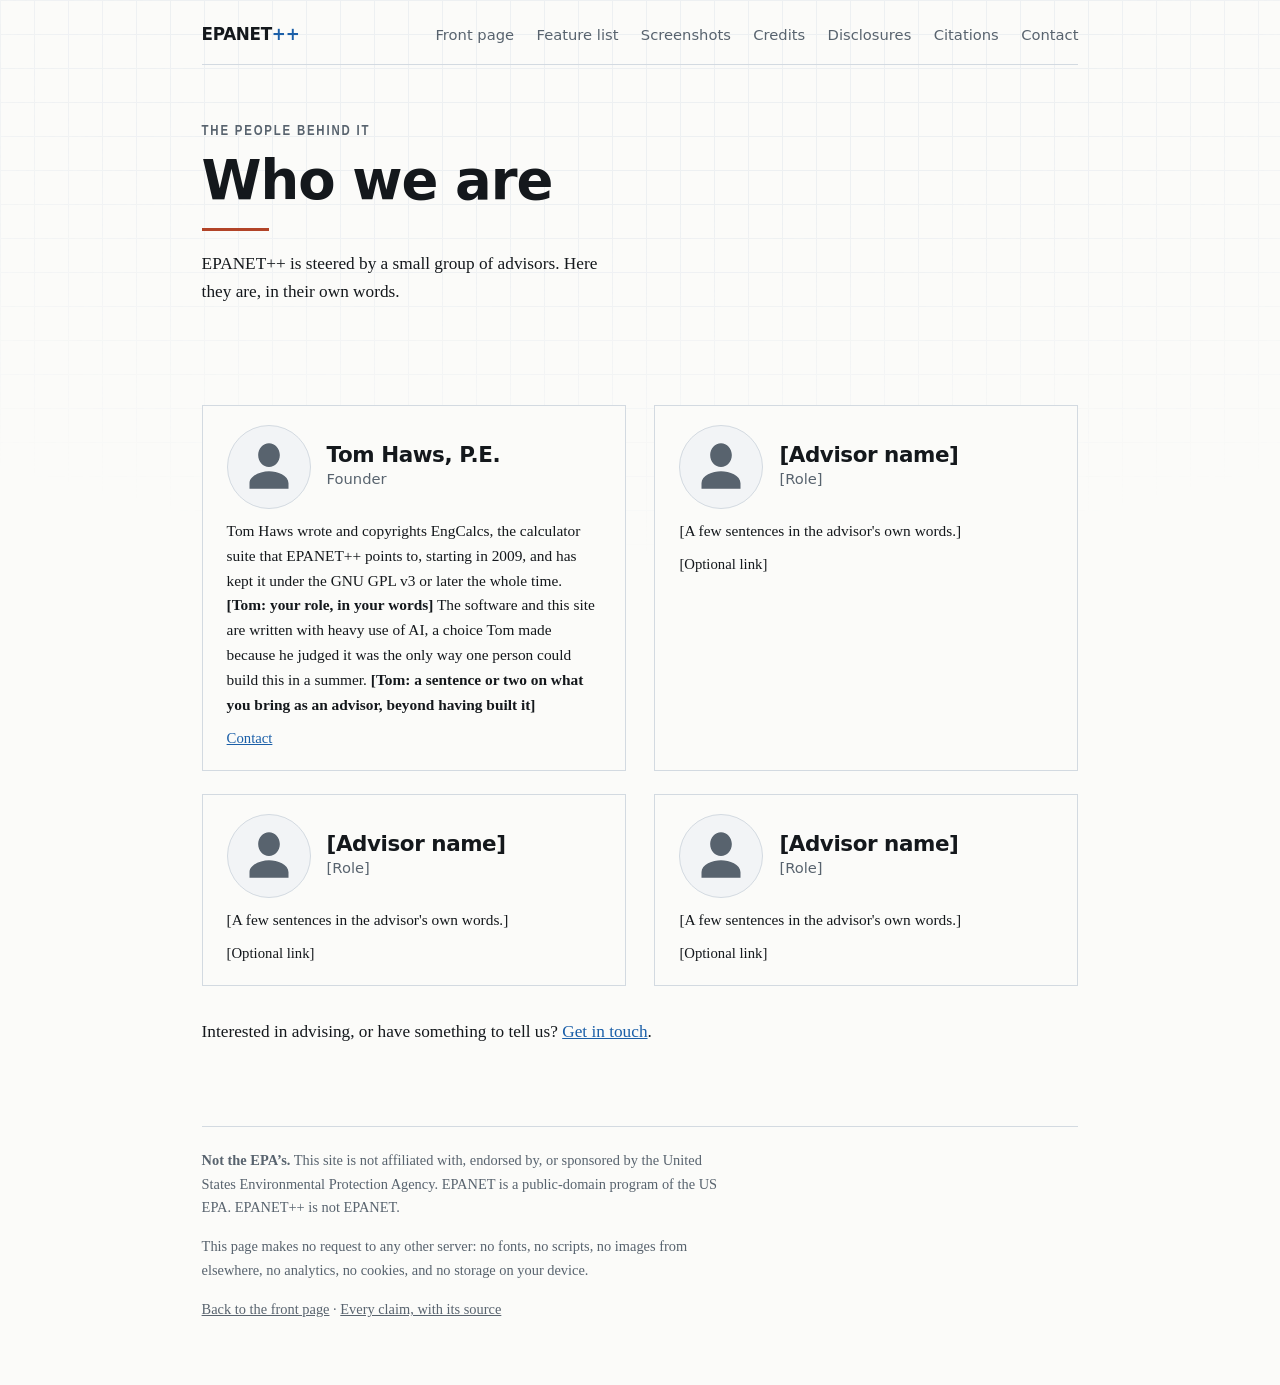
==== advisors.html @ e2bcfe35 "Add draft Who we are / advisors page, noindex until filled in Co-Authored-By: Claude Opus 5.5 (1M co" ====
<!doctype html>
<html lang="en">
<head>
<meta charset="utf-8">
<meta name="viewport" content="width=device-width, initial-scale=1">
<link rel="icon" href="favicon.svg" type="image/svg+xml">
<title>Who we are</title>
<meta name="description" content="The people advising EPANET++: who they are and what they bring.">
<!-- NOT PUBLISHED YET. This page carries three placeholder advisor cards (2-4) that Tom Haws asked
     for (verbatim: "Maybe I can get a gallery of advisors. I will work on that. Could you prepare
     a nice Who we are or Advisors page with space for about 4 advisors including me?"), 2026-09-28.
     Do not remove noindex, add to sitemap.xml, or add the nav link below until Tom has filled in
     the placeholder cards and the bracketed lines on his own card. -->
<meta name="robots" content="noindex">
<link rel="canonical" href="https://epanet-plus-plus.org/advisors.html">
<meta property="og:type" content="website">
<meta property="og:site_name" content="EPANET++">
<meta property="og:url" content="https://epanet-plus-plus.org/advisors.html">
<meta property="og:title" content="Who we are">
<meta property="og:description" content="The people advising EPANET++: who they are and what they bring.">
<meta property="og:image" content="https://epanet-plus-plus.org/img/0082.png">
<meta property="og:image:width" content="1921">
<meta property="og:image:height" content="920">
<link rel="stylesheet" href="style.css">
<style>
	/* Advisor gallery: one column on a phone, two on a wide screen, same door-card look as the
	   front page's two doors. A photo slot is a neutral silhouette, drawn inline so the page makes
	   no image request for a person who has not supplied a photo. */
	.advisors {
		display: grid; gap: 1.4rem 1.8rem; margin: 2.2rem 0 0;
		grid-template-columns: 1fr;
	}
	@media (min-width: 640px) { .advisors { grid-template-columns: 1fr 1fr; } }
	.advisor {
		border: 1px solid var(--rule);
		background: var(--paper);
		padding: 1.2rem clamp(1rem, 3vw, 1.5rem);
		display: flex; flex-direction: column; gap: .6rem;
	}
	.advisor .photo {
		width: 84px; height: 84px;
		border-radius: 50%;
		background: var(--paper-2);
		border: 1px solid var(--rule);
		display: flex; align-items: center; justify-content: center;
		flex: none;
	}
	.advisor .photo svg { width: 52px; height: 52px; fill: var(--ink-2); }
	.advisor .who { display: flex; align-items: center; gap: 1rem; }
	.advisor h3 { margin: 0; }
	.advisor .role { font-family: var(--sans); font-size: .92rem; color: var(--ink-2); margin: 0; }
	.advisor p.bio { font-size: .96rem; margin: 0; }
	.advisor .more { font-size: .92rem; margin: 0; }
</style>
</head>
<body>
<div class="sheet-bg" aria-hidden="true"></div>

<div class="sheet">

<header class="topbar">
	<!-- BEGIN GENERATED CHROME -->
	<div class="marks">
		<a class="wordmark" href="index.html">EPANET<span class="pp">++</span></a>
	</div>
	<nav>
		<a href="index.html">Front page</a>
		<a href="features.html">Feature list</a>
		<a href="screenshots.html">Screenshots</a>
		<a href="credits.html">Credits</a>
		<a href="disclosures.html">Disclosures</a>
		<a href="citations.html">Citations</a>
		<a href="https://hawsedc.com/engcalcs/contact.php">Contact</a>
	</nav>
	<!-- END GENERATED CHROME -->
</header>
<!-- To put this page on the nav once it is ready to publish, add this line to NAV in
     tools/build.py (in order, wherever it should sit) and run python3 tools/build.py:
     ("advisors.html", "Advisors"),
     The nav label chosen is "Advisors": every other entry (Credits, Disclosures, Citations) is
     one word naming what the page holds, unlike the page's own title "Who we are". -->

<main>

<div class="hero">
	<span class="label">The people behind it</span>
	<h1>Who we are<span class="rule-under"></span></h1>
	<p class="lede">EPANET++ is steered by a small group of advisors. Here they are, in their own words.</p>
</div>

<section>

	<div class="advisors">

		<article class="advisor">
			<div class="who">
				<div class="photo" aria-hidden="true">
					<svg viewBox="0 0 24 24"><path d="M12 12c2.76 0 5-2.46 5-5.5S14.76 1 12 1 7 3.46 7 6.5 9.24 12 12 12zm0 2c-3.87 0-9 2.01-9 5.5V22h18v-2.5c0-3.49-5.13-5.5-9-5.5z"/></svg>
				</div>
				<div>
					<h3>Tom Haws, P.E.</h3>
					<p class="role">Founder</p>
				</div>
			</div>
			<p class="bio">Tom Haws wrote and copyrights EngCalcs, the calculator suite that
			EPANET++ points to, starting in 2009, and has kept it under the GNU GPL v3 or later
			the whole time. <!-- Tom: your role, in your words --><b>[Tom: your role, in your
			words]</b> The software and this site are written with heavy use of AI, a choice Tom
			made because he judged it was the only way one person could build this in a
			summer. <!-- Tom: a sentence or two on what you bring as an advisor, beyond building it
			--><b>[Tom: a sentence or two on what you bring as an advisor, beyond having built
			it]</b></p>
			<p class="more"><a href="https://hawsedc.com/engcalcs/contact.php">Contact</a></p>
		</article>

		<article class="advisor">
			<div class="who">
				<div class="photo" aria-hidden="true">
					<svg viewBox="0 0 24 24"><path d="M12 12c2.76 0 5-2.46 5-5.5S14.76 1 12 1 7 3.46 7 6.5 9.24 12 12 12zm0 2c-3.87 0-9 2.01-9 5.5V22h18v-2.5c0-3.49-5.13-5.5-9-5.5z"/></svg>
				</div>
				<div>
					<h3>[Advisor name]</h3>
					<p class="role">[Role]</p>
				</div>
			</div>
			<p class="bio">[A few sentences in the advisor's own words.]</p>
			<p class="more">[Optional link]</p>
		</article>

		<article class="advisor">
			<div class="who">
				<div class="photo" aria-hidden="true">
					<svg viewBox="0 0 24 24"><path d="M12 12c2.76 0 5-2.46 5-5.5S14.76 1 12 1 7 3.46 7 6.5 9.24 12 12 12zm0 2c-3.87 0-9 2.01-9 5.5V22h18v-2.5c0-3.49-5.13-5.5-9-5.5z"/></svg>
				</div>
				<div>
					<h3>[Advisor name]</h3>
					<p class="role">[Role]</p>
				</div>
			</div>
			<p class="bio">[A few sentences in the advisor's own words.]</p>
			<p class="more">[Optional link]</p>
		</article>

		<article class="advisor">
			<div class="who">
				<div class="photo" aria-hidden="true">
					<svg viewBox="0 0 24 24"><path d="M12 12c2.76 0 5-2.46 5-5.5S14.76 1 12 1 7 3.46 7 6.5 9.24 12 12 12zm0 2c-3.87 0-9 2.01-9 5.5V22h18v-2.5c0-3.49-5.13-5.5-9-5.5z"/></svg>
				</div>
				<div>
					<h3>[Advisor name]</h3>
					<p class="role">[Role]</p>
				</div>
			</div>
			<p class="bio">[A few sentences in the advisor's own words.]</p>
			<p class="more">[Optional link]</p>
		</article>

	</div>

	<p style="margin-top: 2rem;">Interested in advising, or have something to tell us? <a href="https://hawsedc.com/engcalcs/contact.php">Get in touch</a>.</p>

</section>

</main>

<footer>
	<p><b>Not the EPA&rsquo;s.</b> This site is not affiliated with, endorsed by, or sponsored by the
	United States Environmental Protection Agency. EPANET is a public-domain program of the US EPA.
	EPANET++ is not EPANET.</p>
	<p>This page makes no request to any other server: no fonts, no scripts, no images from
	elsewhere, no analytics, no cookies, and no storage on your device.</p>
	<p><a href="index.html">Back to the front page</a> &middot;
	<a href="citations.html">Every claim, with its source</a></p>
</footer>

</div>
</body>
</html>
---- style.css ----
/* ============================================================================
   Not EPANET -- gateway site.

   A SIBLING of librewaternet.org, not a departure: the same drawing-sheet
   material (hairline frame, faint grid, condensed drafting labels, black ink
   and water blue, one red pencil accent). Two deliberate differences:

     1. NO WEB FONTS. That site links Google Fonts; this one may make no
        external request of any kind, because the first thing a reader of a
        page about honesty checks is the network tab. System stacks only.
     2. The page is quieter. This is a doorway, not a shop window, so the
        type scale tops out well below the sibling's hero.
   ========================================================================= */

:root {
	--paper:      #FBFBF9;
	--paper-2:    #F2F4F6;
	--ink:        #14181C;
	--ink-2:      #58636E;
	--rule:       #D3DAE1;
	--rule-soft:  #E7EBEF;
	--water:      #1B5FA8;
	/* The link's HOVER, and its job is to step AWAY from the page: darker than --water on paper,
	   lighter than it on a dark ground, so it is redefined per theme below. It used to be #4E8BC9
	   and consumed by nothing -- lighter than --water, which on near-white paper measures 3.46:1
	   and fails AA for text, so it could not have taken this job as it stood (2026-09-12). */
	--water-2:    #14477E;
	--water-soft: #E6EFF8;
	/* A SOLID BUTTON IS THE SAME COLOUR IN BOTH THEMES, deliberately, and that is why these three
	   are NOT in the theme blocks below. --water has two jobs -- text on a dark ground, and a large
	   fill -- and one token cannot do both: inverted to a light tint for text, it turns every
	   filled button into a bright plate glowing on a near-black page. Tom, 2026-09-12: *"These
	   colors are painful to my eyes."* So the fill holds the light-mode blue always, and carries
	   its own near-white ink rather than --paper, which flips to near-black in dark mode and would
	   put 1.5:1 text on it. Measured: ink on fill 6.32:1, ink on the hover fill 9.19:1. */
	--water-fill:       #1B5FA8;
	--water-fill-ink:   #FBFBF9;
	--water-fill-hover: #14477E;
	/* Red pencil. An engineer marks up a drawing in red, and it is NOT an interactive colour:
	   the disclaimer rule, the drafting ticks, and the invitation box with its own two asks. Plain
	   navigation is water. It had spread to every link's hover state, .count and .level, at which
	   point it was the page's second link colour rather than an accent (2026-09-12). */
	--pencil:     #B24428;

	--sheet-max: 960px;
	--step--1: clamp(.79rem, .75rem + .16vw, .87rem);
	--step-0:  clamp(1rem, .96rem + .2vw, 1.08rem);
	--step-1:  clamp(1.14rem, 1.06rem + .38vw, 1.34rem);
	--step-2:  clamp(1.5rem, 1.3rem + .9vw, 2rem);
	--step-3:  clamp(2rem, 1.5rem + 2.4vw, 3.4rem);

	--serif: Georgia, "Iowan Old Style", "Times New Roman", Times, serif;
	--sans: system-ui, -apple-system, "Segoe UI", Roboto, Helvetica, Arial, sans-serif;
	/* The sibling site loads Barlow Condensed from Google Fonts; this one may make no
	   external request, so the name is kept only for a reader who already has it and the
	   stack is expected to fall through. Where it falls all the way to --sans the eyebrows
	   and buttons render wider than drawn. That is accepted; a request is not. */
	--cond: "Barlow Condensed", "Archivo Narrow", "Arial Narrow", "Liberation Sans Narrow", var(--sans);
	--mono: ui-monospace, SFMono-Regular, Menlo, Consolas, "Liberation Mono", monospace;

	color-scheme: light;
}
@media (prefers-color-scheme: dark) {
	:root:not([data-theme="light"]) {
		--paper:      #10151A;
		--paper-2:    #171E25;
		--ink:        #E8EDF2;
		--ink-2:      #97A4B1;
		--rule:       #2C3841;
		--rule-soft:  #1E262E;
		--water:      #6FA8DC;
		--water-2:    #9CC6EA;
		--water-soft: #17242F;
		--pencil:     #E0745A;
		color-scheme: dark;
	}
}
:root[data-theme="dark"] {
	--paper:      #10151A;
	--paper-2:    #171E25;
	--ink:        #E8EDF2;
	--ink-2:      #97A4B1;
	--rule:       #2C3841;
	--rule-soft:  #1E262E;
	--water:      #6FA8DC;
	--water-2:    #9CC6EA;
	--water-soft: #17242F;
	--pencil:     #E0745A;
	color-scheme: dark;
}

* { box-sizing: border-box; }

/* A bare URL in running text is longer than a narrow phone is wide, and the page must never
   scroll sideways. Applied at the root rather than to .mono alone, because the same hazard
   appears wherever a domain or a file name is quoted. */
body { overflow-wrap: anywhere; }

body {
	margin: 0;
	background: var(--paper);
	color: var(--ink);
	font-family: var(--serif);
	font-size: var(--step-0);
	line-height: 1.62;
	-webkit-text-size-adjust: 100%;
}

/* The faint drafting grid, as on the sibling site. */
.sheet-bg {
	position: fixed; inset: 0; z-index: -1; pointer-events: none;
	background-image:
		linear-gradient(to right, var(--rule-soft) 1px, transparent 1px),
		linear-gradient(to bottom, var(--rule-soft) 1px, transparent 1px);
	background-size: 34px 34px;
	opacity: .7;
	-webkit-mask-image: radial-gradient(ellipse 120% 80% at 50% 0%, #000 30%, transparent 78%);
	mask-image: radial-gradient(ellipse 120% 80% at 50% 0%, #000 30%, transparent 78%);
}

.sheet {
	max-width: var(--sheet-max);
	margin: 0 auto;
	padding: 0 clamp(1rem, 4vw, 2.6rem);
}

h1, h2, h3 {
	font-family: var(--sans);
	margin: 0;
	line-height: 1.12;
	letter-spacing: -.02em;
	text-wrap: balance;
}
h1 { font-size: var(--step-3); font-weight: 800; }
h2 { font-size: var(--step-2); font-weight: 700; }
h3 { font-size: var(--step-1); font-weight: 650; }

p { margin: 0 0 1rem; max-width: 68ch; }
a { color: var(--water); }
a:hover, a:focus-visible { color: var(--water-2); }

.label {
	font-family: var(--cond);
	font-weight: 600;
	text-transform: uppercase;
	letter-spacing: .13em;
	font-size: var(--step--1);
	color: var(--ink-2);
	margin: 0 0 .55rem;
	display: block;
}

/* --- header ------------------------------------------------------------- */
.topbar {
	display: flex; align-items: baseline; justify-content: space-between;
	gap: 1rem; flex-wrap: wrap;
	padding: 1.3rem 0 1rem;
	border-bottom: 1px solid var(--rule);
}
.wordmark {
	font-family: var(--sans);
	font-weight: 800; font-size: 1.05rem;
	letter-spacing: -.02em;
	color: var(--ink); text-decoration: none;
}

/* **TWO WORDMARKS, ONE UPPER-LEFT.** The sister site's name sits beside our own, quieter
   than it but built from the same parts, so the pair reads as two doors rather than as a
   brand and an advertisement. It wraps before the nav does, because on a narrow screen the
   thing a reader needs first is still "where am I". */
.marks { display: flex; align-items: baseline; gap: 1rem; flex-wrap: wrap; }
.marks .sister { font-weight: 700; color: var(--ink-2); }
.marks .sister .libre { color: var(--water); }
.marks .sister:hover, .marks .sister:focus-visible { color: var(--ink); }
.topbar nav { display: flex; gap: 1.4rem; flex-wrap: wrap; }
.topbar nav a { color: var(--ink-2); text-decoration: none; font-family: var(--sans); font-size: .92rem; }
.topbar nav a:hover, .topbar nav a:focus-visible { color: var(--water); }

/* --- the disclaimer, which is the whole point of the site ---------------- */
.hero { padding: clamp(2rem, 5vw, 3.4rem) 0 0; }
.hero h1 .rule-under {
	display: block; width: 4.2rem; height: 3px;
	background: var(--pencil); margin: 1rem 0 0;
}
.lede { font-size: var(--step-1); max-width: 46ch; margin: 1.2rem 0 0; }

.disclaimer {
	margin: 2rem 0 0;
	border: 1px solid var(--pencil);
	border-left-width: 4px;
	background: var(--paper);
	padding: 1.1rem clamp(1rem, 3vw, 1.6rem);
}
.disclaimer p:last-child { margin-bottom: 0; }
.disclaimer .label { color: var(--pencil); }

/* --- the two doors ------------------------------------------------------ */
.doors {
	display: grid; gap: 1rem; margin: 2.2rem 0 0;
	grid-template-columns: 1fr;
}
@media (min-width: 720px) { .doors { grid-template-columns: 1fr 1fr; } }
.door {
	border: 1px solid var(--rule);
	background: var(--paper);
	padding: 1.2rem clamp(1rem, 3vw, 1.5rem);
	display: flex; flex-direction: column;
}
.door h3 { margin-bottom: .5rem; }
.door p { font-size: .96rem; flex: 1; }
.btn {
	align-self: flex-start;
	font-family: var(--cond);
	font-weight: 600; text-transform: uppercase; letter-spacing: .1em;
	font-size: 1rem;
	padding: .62rem 1.3rem;
	border: 1px solid var(--water-fill);
	background: var(--water-fill); color: var(--water-fill-ink);
	text-decoration: none;
}
/* Darkens rather than flipping to --ink, which in dark mode is near-WHITE: a hover that turns the
   button into a white plate is the glare these tokens exist to remove, at its worst. */
.btn:hover, .btn:focus-visible {
	background: var(--water-fill-hover); border-color: var(--water-fill-hover);
	color: var(--water-fill-ink);
}

/* --- sections ----------------------------------------------------------- */
section { padding: clamp(2.4rem, 6vw, 4rem) 0 0; }
.sec-head { border-top: 1px solid var(--rule); padding-top: 1.2rem; margin-bottom: 1.4rem; }
.sec-head h2 { max-width: 24ch; }
.sec-head .sub { color: var(--ink-2); margin: .6rem 0 0; }

.item { margin: 0 0 2rem; }
.item h3 { margin-bottom: .5rem; }
/* What a section's rows are holding up, and where to go and read it. A citation number is only
   worth having if the page it supports can be reached from it (Tom, 2026-09-12). */
.seclead { margin: -.2rem 0 .9rem; max-width: 70ch; color: var(--ink-2); font-size: var(--step--1, .94em); }
.seclead a { color: var(--water); }
.item:last-child { margin-bottom: 0; }

blockquote {
	margin: 0 0 1rem;
	padding: 0 0 0 1.1rem;
	border-left: 3px solid var(--water);
	color: var(--ink);
	font-style: italic;
}
blockquote p:last-child { margin-bottom: 0; }
blockquote .attrib { font-style: normal; font-family: var(--sans); font-size: .88rem; color: var(--ink-2); display: block; margin-top: .5rem; }

/* A measured fact, set apart so it can be checked one at a time. */
.facts { list-style: none; margin: 0 0 1rem; padding: 0; max-width: 68ch; }
.facts li {
	border-top: 1px solid var(--rule-soft);
	padding: .7rem 0;
}
.facts li:last-child { border-bottom: 1px solid var(--rule-soft); }
.facts b { font-family: var(--sans); font-weight: 650; }
code, .mono { font-family: var(--mono); font-size: .9em; }

/* The licence-required acknowledgement and other fine print. */
.finewords {
	font-size: .9rem; color: var(--ink-2);
	background: var(--paper-2);
	border: 1px solid var(--rule-soft);
	padding: .8rem 1rem;
	max-width: 68ch;
}
.finewords p { margin: 0; max-width: none; }

/* ---------------------------------------------------------------------------
   The claims ledger (claims.html). A table is the right shape here and not a
   decorative one: the page's whole argument is that each assertion stands on
   its own line and can be checked without reading the ones around it.

   The source column carries long citations and bare file paths, so the table
   gets its own horizontal scroll rather than letting the sheet scroll sideways.
   -------------------------------------------------------------------------- */
.table-scroll {
	overflow-x: auto;
	margin: 0 0 1.4rem;
	border: 1px solid var(--rule-soft);
}
.table-scroll table {
	border-collapse: collapse;
	width: 100%;
	min-width: 34rem;
	font-size: var(--step--1);
	background: var(--paper);
}
.table-scroll th {
	font-family: var(--cond);
	text-transform: uppercase;
	letter-spacing: .08em;
	font-size: .78rem;
	font-weight: 600;
	color: var(--ink-2);
	text-align: left;
	padding: .5rem .7rem;
	border-bottom: 1px solid var(--rule);
	background: var(--paper-2);
	white-space: nowrap;
}
.table-scroll td {
	padding: .55rem .7rem;
	border-bottom: 1px solid var(--rule-soft);
	vertical-align: top;
}
.table-scroll tr:last-child td { border-bottom: 0; }
/* The claim number is the row's name; keep the digits aligned and unwrapped. */
.table-scroll td:first-child {
	font-family: var(--mono);
	font-variant-numeric: tabular-nums;
	white-space: nowrap;
	color: var(--ink-2);
}
/* The number is a link to its own row, so a claim can be cited from anywhere and followed back
   (Tom, 2026-09-12: *"potentially very embarrassing if its citation numbering doesn't call back
   to anything"*). Underlined only on hover: 62 permanently underlined numbers down the left of a
   long table would read as a column of broken text. */
.table-scroll td:first-child a.rownum { color: inherit; text-decoration: none; }
.table-scroll td:first-child a.rownum:hover,
.table-scroll td:first-child a.rownum:focus-visible { color: var(--water); text-decoration: underline; }
.table-scroll tr:target td { background: var(--water-soft, #eef5fb); }
.table-scroll td:nth-child(2) { min-width: 16rem; }
.table-scroll td:last-child { color: var(--ink-2); }
.table-scroll code { font-size: .92em; }

footer {
	margin-top: clamp(3rem, 8vw, 5rem);
	border-top: 1px solid var(--rule);
	padding: 1.4rem 0 3rem;
	font-size: .9rem;
	color: var(--ink-2);
}
footer p { max-width: 72ch; }

/* The three reasons for using EPANET's name, in the disclaimer box (2026-09-06). Numbered because
   the reader is being told there are exactly three and that none is being held back; a bulleted
   list would let the third one look like an afterthought instead of an equal. */
.reasons {
	margin: 0.6rem 0;
	padding-inline-start: 1.4rem;
}
.reasons li {
	margin-bottom: 0.45rem;
}

/* A qualification attached to a claim: the part that stops the claim being too flattering. Set
   slightly quieter than the claim but NOT hidden and NOT collapsible, because on this page in
   particular the qualification is the point. */
.qualify {
	display: block;
	margin-top: 0.4rem;
	opacity: 0.88;
}


/* ============================================================================
   ONE STYLESHEET FOR THE WHOLE SITE (Tom, 2026-09-12: *"The styling on LWN
   index.html doesn't match its other pages, and this is embarrassing. Make
   everything match using a single css file. For what it's worth, I like the
   style at Credits etc better than what's at index.html."*)

   Four pages linked this file and three carried a <style> block of their own:
   index 12.7 KB, features 8 KB, screenshots 6 KB. They were never a different
   DESIGN -- every colour token was already identical, to the hex -- but they
   were a different VOCABULARY and a different scale, so the same page
   furniture had two names and the type grew a step when you clicked through.

   WHAT THE MERGE DECIDED, and it went the way Tom said:
     * The tokens above are the Credits ones. That means a 960px sheet where
       the front page had 1160, and the smaller type scale. It is the look he
       chose between the two.
     * --font-ui / --font-cond / --font-serif were the same three faces this
       file calls --sans / --cond / --serif. One spelling now: this file's.
     * `header.tb`, `.tb-meta` and `footer.tb2` are GONE rather than moved.
       They were a second chrome doing the first chrome's job, and the whole
       complaint was that the chrome does not match. All seven pages use
       .topbar and the plain footer.

   Everything below is page furniture that genuinely belongs to one page, kept
   in its own section so it is obvious what may be deleted with a page.
   ========================================================================= */

/* ---- THE FRONT PAGE ------------------------------------------------------
   The hero grid, the plate and its strip, the title block, the legend, the
   language chips, the invite and the roles. Nothing here is used elsewhere. */

.hero-grid {
	display: grid; gap: clamp(1.6rem, 4vw, 3.2rem);
	grid-template-columns: 1fr;
	align-items: end;
}
@media (min-width: 900px) {
	.hero-grid { grid-template-columns: minmax(0, 27rem) minmax(0, 1fr); }
}
h1 .rule-under {
	display: block; width: 4.2rem; height: 3px;
	background: var(--water); margin: 1.1rem 0 0;
}
.lede em { font-style: italic; color: var(--water); }
.actions { display: flex; flex-wrap: wrap; gap: .8rem; margin-top: 1.9rem; }
/* The one button the page is FOR. Bigger than its neighbours on purpose -- a reader
   who wants the software and not the invitation should find it without reading.
   SIZE ONLY: it used to restate .btn's three colour declarations and its own hover, which is three
   more places to forget when the palette moves -- and .btn-primary, deleted with them, was
   byte-identical to plain .btn (2026-09-12). */
.btn-go {
	font-size: 1.22rem;
	padding: .95rem 2.1rem;
}
.actions-note {
	font-family: var(--cond);
	text-transform: uppercase; letter-spacing: .09em;
	/* --ink-2, not --ink-soft: the latter is defined in neither theme, and an undefined custom
	   property on an INHERITED property falls back to the inherited value rather than erroring --
	   so this read full-strength --ink and silently ignored the muting its own name promises.
	   Found 2026-09-12; --ink-2 is the secondary tone every other muted line on the site uses. */
	font-size: .82rem; color: var(--ink-2);
	margin-top: .8rem;
}
.actions-note a { color: inherit; }
/* --- the map ------------------------------------------------------------ */
.plate {
	border: 1px solid var(--rule);
	background: var(--paper);
	padding: .55rem;
}
/* The figure is a SLOT, and the inline SVG in it is a PLACEHOLDER for a real
   screenshot, animated GIF or video of the app. Any of those drops straight in
   here -- same element position, same box -- so replacing the drawing is not a
   layout change. Requirements for the replacement asset: dev/positioning.md §9. */
/* THREE SCREENS, ONE PLATE: the hero at full width and two supporting frames under it.
   Two columns on anything but a narrow phone, where they stack rather than shrink to
   illegibility -- a screenshot at a third of a phone's width says nothing. */
/* Three since 2026-09-12, when the crowded frame took the lead slot and pushed 0028 down here.
   `auto-fit` rather than a typed count, so the next one that arrives does not need a rule. */
.plate-strip {
	display: grid;
	grid-template-columns: repeat(auto-fit, minmax(140px, 1fr));
	gap: .55rem;
	margin-top: .55rem;
}
.plate-strip > img { display: block; width: 100%; height: auto; }
@media (max-width: 560px) { .plate-strip { grid-template-columns: 1fr; } }
.plate-cap {
	font-family: var(--cond);
	font-size: .82rem;
	letter-spacing: .04em;
	color: var(--ink-2);
	padding: .5rem .15rem .1rem;
	line-height: 1.5;
}
.plate > svg,
.plate > img,
.plate > video {
	display: block;
	width: 100%;
	height: auto;
	aspect-ratio: 760 / 430;
	object-fit: cover;
	background: var(--paper-2);
}
/* Title block, bottom-right of a real sheet. */
.titleblock {
	display: grid;
	grid-template-columns: repeat(4, minmax(0, 1fr));
	border-top: 1px solid var(--rule);
	margin-top: .55rem;
}
.titleblock div { padding: .5rem .7rem; border-left: 1px solid var(--rule-soft); }
.titleblock div:first-child { border-left: 0; }
.titleblock dt {
	font-family: var(--cond);
	text-transform: uppercase; letter-spacing: .12em;
	font-size: .68rem; color: var(--ink-2); margin: 0;
}
.titleblock dd {
	margin: .15rem 0 0;
	font-family: var(--sans);
	font-weight: 600; font-size: .9rem;
	font-variant-numeric: tabular-nums;
}
.sec-head .label { white-space: nowrap; }
/* The legend — a map has one, so the feature list is one. */
.legend { display: grid; gap: 2.2rem; grid-template-columns: 1fr; }
@media (min-width: 760px) { .legend { grid-template-columns: repeat(3, 1fr); } }
.legend article { display: flex; flex-direction: column; gap: .55rem; }
.legend h3 { font-size: var(--step-1); font-weight: 600; }
.legend p { margin: 0; color: var(--ink-2); }
.swatch { width: 100%; height: 46px; border: 1px solid var(--rule); }
/* Languages — the real list, in their own scripts. */
.langs {
	display: flex; flex-wrap: wrap; gap: .34rem .9rem;
	font-size: 1.02rem; line-height: 2.05;
	max-width: 62ch;
}
.langs span { color: var(--ink-2); }
.langs span.core { color: var(--ink); }
.two-col { display: grid; gap: 2.4rem; grid-template-columns: 1fr; }
@media (min-width: 820px) { .two-col { grid-template-columns: 1fr 1fr; } }
.two-col p { max-width: 60ch; }
.two-col p:first-of-type { margin-top: 0; }
code {
	font-family: ui-monospace, "SF Mono", Menlo, Consolas, monospace;
	font-size: .88em;
	background: var(--paper-2);
	padding: .1em .35em;
}
.note {
	border-left: 2px solid var(--rule);
	padding-left: 1.1rem;
	color: var(--ink-2);
	font-size: var(--step--1);
	max-width: 58ch;
}
/* --- the invitation ----------------------------------------------------- */
.invite {
	border: 1px solid var(--pencil);
	padding: clamp(1.8rem, 5vw, 3.2rem);
	margin-top: clamp(3rem, 8vw, 5.6rem);
	display: grid; gap: 1.4rem;
}
.invite h2 { font-size: var(--step-2); font-weight: 600; }
.invite .label { color: var(--pencil); }
.invite p { margin: 0; max-width: 56ch; }
/* The invitation's two asks are GHOSTS, and the bespoke override they used to have was a bug.
   It set a pencil border and pencil TEXT and never cleared .btn's `background: var(--water)`, so
   pencil sat on a water plate at a measured 1.22:1 -- which is what Tom saw and called painful
   (2026-09-12). Its own hover rule gave the intent away: a transparent resting state.
   Reusing .btn-ghost rather than re-clearing the background by hand, so there is one outline
   button on this page and this rule only says which colour it wears here. Write-to-us and
   open-an-issue are a matched, equal-weight pair, and the page's real primary calls ("Start a
   model now", "Open the app") should not have to compete with them.
   Pencil on paper measures 5.88:1 at rest and 5.96:1 on hover -- both clear AA. */
.invite .btn-ghost { color: var(--pencil); border-color: var(--pencil); }
.invite .btn-ghost:hover, .invite .btn-ghost:focus-visible {
	background: var(--pencil); color: var(--paper); border-color: var(--pencil);
}
/* The four kinds of person, inside the invitation box. Two up, because the
   ask is the page's subject and each one needs a sentence, not a caption. */
.roles { display: grid; gap: 1.7rem 2.2rem; grid-template-columns: 1fr; }
@media (min-width: 700px) { .roles { grid-template-columns: 1fr 1fr; } }
.roles h3 { font-size: var(--step-1); font-weight: 600; margin-bottom: .45rem; }
.roles p { margin: 0; color: var(--ink-2); }
/* The second hero paragraph — the ask itself, under the tagline. */
.lede-2 { max-width: 42ch; margin: 1.1rem 0 0; color: var(--ink-2); }
.lede-2 strong { color: var(--pencil); }
footer a { color: var(--ink-2); }
footer a:hover { color: var(--water); }
/* Water moves. One motion idea, and it is the subject. */
@media (prefers-reduced-motion: no-preference) {
	.flow { animation: flow 2.6s linear infinite; }
}
@keyframes flow { to { stroke-dashoffset: -18; } }

/* ---- THE FEATURE LIST ----------------------------------------------------
   The section index, the count line, and the single-column table the list is
   drawn as. `.dek`, `.standfirst` and `.level` are shared with the screenshot
   gallery and are defined here, once, because this page is built first. */

.dek { font-size: var(--step-1); color: var(--ink-2); max-width: 60ch; margin: 0 0 12px; line-height: 1.45; }
.standfirst { max-width: 66ch; margin: 0 0 34px; }
/* ---- the count line and the section index ---- */
.count {
	font-family: var(--cond);
	font-weight: 600; font-size: var(--step--1);
	letter-spacing: .12em; text-transform: uppercase;
	color: var(--ink-2); margin: 0 0 14px;
}
.count a { color: var(--water); }
.jump {
	display: flex; flex-wrap: wrap; gap: 8px 22px;
	font-family: var(--cond);
	font-weight: 600; font-size: var(--step--1);
	letter-spacing: .1em; text-transform: uppercase;
	border-top: 1px solid var(--rule); border-bottom: 1px solid var(--rule);
	padding: 12px 0; margin: 0 0 10px;
}
.jump a { color: var(--water); text-decoration: none; }
.jump a:hover, .jump a:focus-visible { text-decoration: underline; }
/* ---- a section of the list ---- */
section.act > h2 {
	font-family: var(--cond);
	font-weight: 600; font-size: var(--step--1);
	letter-spacing: .16em; text-transform: uppercase;
	color: var(--water); margin: 46px 0 0;
	padding-bottom: 7px; border-bottom: 1px solid var(--rule);
	scroll-margin-top: 18px;
}
section.act > h2 .ct { color: var(--ink-2); float: right; letter-spacing: .06em; }
/* ONE COLUMN, ONE FEATURE PER ROW (Tom, 2026-09-12). This was a two-column list, and two
   columns are what made 37 one-sentence rows read as a sprawl -- the eye has to find where the
   left column ends and the right begins, once per section. A table row spans the measure, the
   rule under it runs the full width, and the order down the page is the order it is written in.
   `max-width` is on the cell's text, not on the row, so the rules stay flush. */
table.feats {
	width: 100%; border-collapse: collapse;
	margin: 0; table-layout: fixed;
}
table.feats td {
	padding: 13px 0 13px 22px;
	border-bottom: 1px solid var(--rule-soft);
	position: relative;
	text-align: left; vertical-align: top;
	hyphens: none; overflow-wrap: break-word;
}
/* The drafting tick. A red pencil mark against each line, the way somebody
   checking a drawing marks off what they have verified. */
table.feats td::before {
	content: ""; position: absolute; left: 0; top: 1.28em;
	width: 9px; height: 9px;
	border-left: 2px solid var(--pencil); border-bottom: 2px solid var(--pencil);
	transform: rotate(-45deg) translateY(-2px);
}
table.feats code {
	font-family: ui-monospace, "SFMono-Regular", Menlo, Consolas, monospace;
	font-size: .88em; background: var(--water-soft);
	padding: .05em .32em; border-radius: 2px;
}
/* ---- the honest footer ---- */
.level {
	border: 1px solid var(--rule); border-left: 3px solid var(--pencil);
	background: var(--paper-2); border-radius: 0 2px 2px 0;
	padding: 20px 24px; margin: 56px 0 0;
	scroll-margin-top: 18px;
}
.level h2 {
	font-family: var(--sans);
	font-weight: 600; font-size: var(--step-1); margin: 0 0 10px;
}
.level p { max-width: 66ch; margin: 0 0 12px; }
.level p:last-child { margin-bottom: 0; }
.level a { color: var(--water); }
/* ---- the one thing to do next ---- */
.go { margin: 40px 0 0; display: flex; flex-wrap: wrap; gap: 12px; align-items: center; }
/* border-color stated rather than inherited: .btn's border is --water-fill now, which is a dark
   blue and all but invisible against a dark page. An outline button's outline is TEXT-weight. */
.btn-ghost { background: transparent; color: var(--water); border-color: var(--water); }
.btn-ghost:hover, .btn-ghost:focus-visible { background: var(--water-soft); border-color: var(--water); color: var(--water); }

/* ---- THE SCREENSHOT GALLERY ----------------------------------------------
   A plate is one frame with its heading, caption, numbered figcaption and the
   note under it. `.plate.tall` is the phone shot, which is sized to its own
   width and centred rather than run to the measure. */

/* ---- section ---- */
section.act { margin: 0 0 26px; }
.act > h2 {
	font-family: var(--cond);
	font-weight: 600; font-size: var(--step--1);
	letter-spacing: .16em; text-transform: uppercase;
	color: var(--water); margin: 46px 0 0;
	padding-bottom: 7px; border-bottom: 1px solid var(--rule);
}
/* ---- plate: one screenshot and its annotation ---- */
figure.plate { margin: 30px 0 0; }
.plate h3 {
	font-family: var(--sans);
	font-weight: 600; font-size: var(--step-1); letter-spacing: -.012em;
	margin: 0 0 6px; text-wrap: balance;
}
.plate .cap {color: var(--ink-2); margin: 0 0 16px; max-width: 68ch; }
.plate .shot {
	border: 1px solid var(--rule); background: var(--paper-2);
	padding: 6px; border-radius: 2px;
}
.plate img { display: block; width: 100%; height: auto; border-radius: 1px; }
/* A phone capture is 1080 x 2061 -- portrait. At the sheet's full width it would stand two
   screens tall and read as a poster rather than as a phone, so it is held to roughly a phone's
   own width and centred. The frame around it is the same .shot border every other plate uses. */
.plate.tall .shot { max-width: 330px; margin-left: auto; margin-right: auto; }
.plate figcaption {
	display: flex; flex-wrap: wrap; gap: 6px 18px;
	font-family: var(--cond);
	font-weight: 500; font-size: var(--step--1);
	letter-spacing: .08em; text-transform: uppercase;
	color: var(--ink-2); margin-top: 9px;
}
.plate figcaption .n {color: var(--water); }
.plate .note { max-width: 68ch; margin: 14px 0 0; }

/* ---- YOU ARE HERE --------------------------------------------------------
   `aria-current="page"` is the whole marker: it is what a screen reader
   announces and what this rule colours, so the fact is stated once rather
   than as an attribute and a class that can disagree. The bar is generated by
   tools/build-chrome.php and is identical on all seven pages. */
.topbar nav a[aria-current="page"] {
	color: var(--ink);
	font-weight: 700;
	box-shadow: inset 0 -2px 0 var(--pencil);
}

/* The front page's own section index. Same component as the feature list's,
   and deliberately NOT the site bar: a strip that mixes "leave this page"
   with "scroll this page" cannot tell a reader which a link will do. */
.jump { margin-top: 1.1rem; }

/* ==========================================================================
   EPANET++ additions. Everything above this line is LibreWaterNet.org's stylesheet,
   copied whole (same author, same GPL v3+ licence), so the two sites read as one family.
   ========================================================================== */
.wordmark .pp { color: var(--water); letter-spacing: 0; }
/* Tom's headline is a sentence, not a slogan, so it is set a step down from a slogan's h1. */
h1.h1-long { font-size: clamp(1.3rem, 1.1rem + .8vw, 1.75rem); line-height: 1.22; max-width: 34ch; }
.hero-grid { align-items: start; }
.hero .lede { font-size: var(--step-0); }
.plainlist { max-width: 60ch; margin: .4rem 0 1rem; padding-left: 1.2rem; }
.plainlist li { margin: 0 0 .35rem; }
.adds { display: grid; gap: 1.7rem 2.2rem; grid-template-columns: 1fr; margin: 0 0 1.6rem; }
@media (min-width: 760px) { .adds { grid-template-columns: repeat(2, 1fr); } }
@media (min-width: 1000px) { .adds { grid-template-columns: repeat(3, 1fr); } }
.adds h3 { font-size: var(--step-1); font-weight: 600; margin-bottom: .45rem; }
.adds p { margin: 0; color: var(--ink-2); }
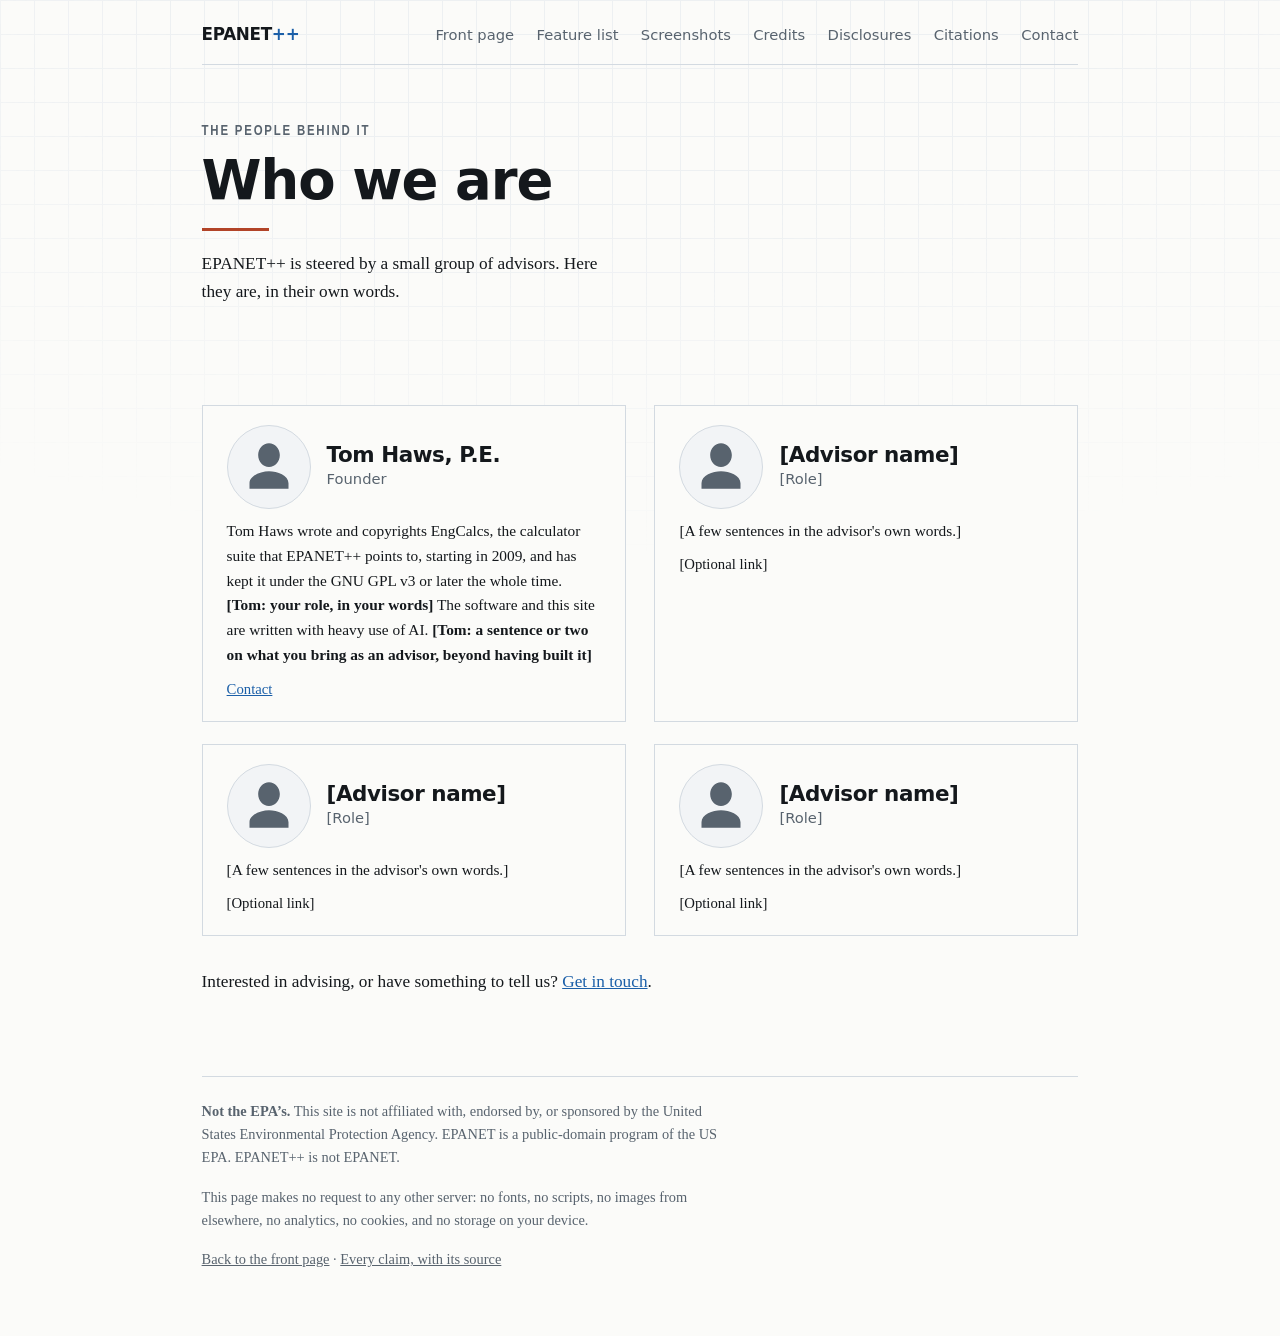
==== commit f5bdd2c6: "Advisors: state the AI fact without reasons he did not give Co-Authored-By: Claude Opus 5.5 (1M cont" ====
--- a/advisors.html
+++ b/advisors.html
@@ -105,9 +105,7 @@
 			<p class="bio">Tom Haws wrote and copyrights EngCalcs, the calculator suite that
 			EPANET++ points to, starting in 2009, and has kept it under the GNU GPL v3 or later
 			the whole time. <!-- Tom: your role, in your words --><b>[Tom: your role, in your
-			words]</b> The software and this site are written with heavy use of AI, a choice Tom
-			made because he judged it was the only way one person could build this in a
-			summer. <!-- Tom: a sentence or two on what you bring as an advisor, beyond building it
+			words]</b> The software and this site are written with heavy use of AI. <!-- Tom: a sentence or two on what you bring as an advisor, beyond building it
 			--><b>[Tom: a sentence or two on what you bring as an advisor, beyond having built
 			it]</b></p>
 			<p class="more"><a href="https://hawsedc.com/engcalcs/contact.php">Contact</a></p>
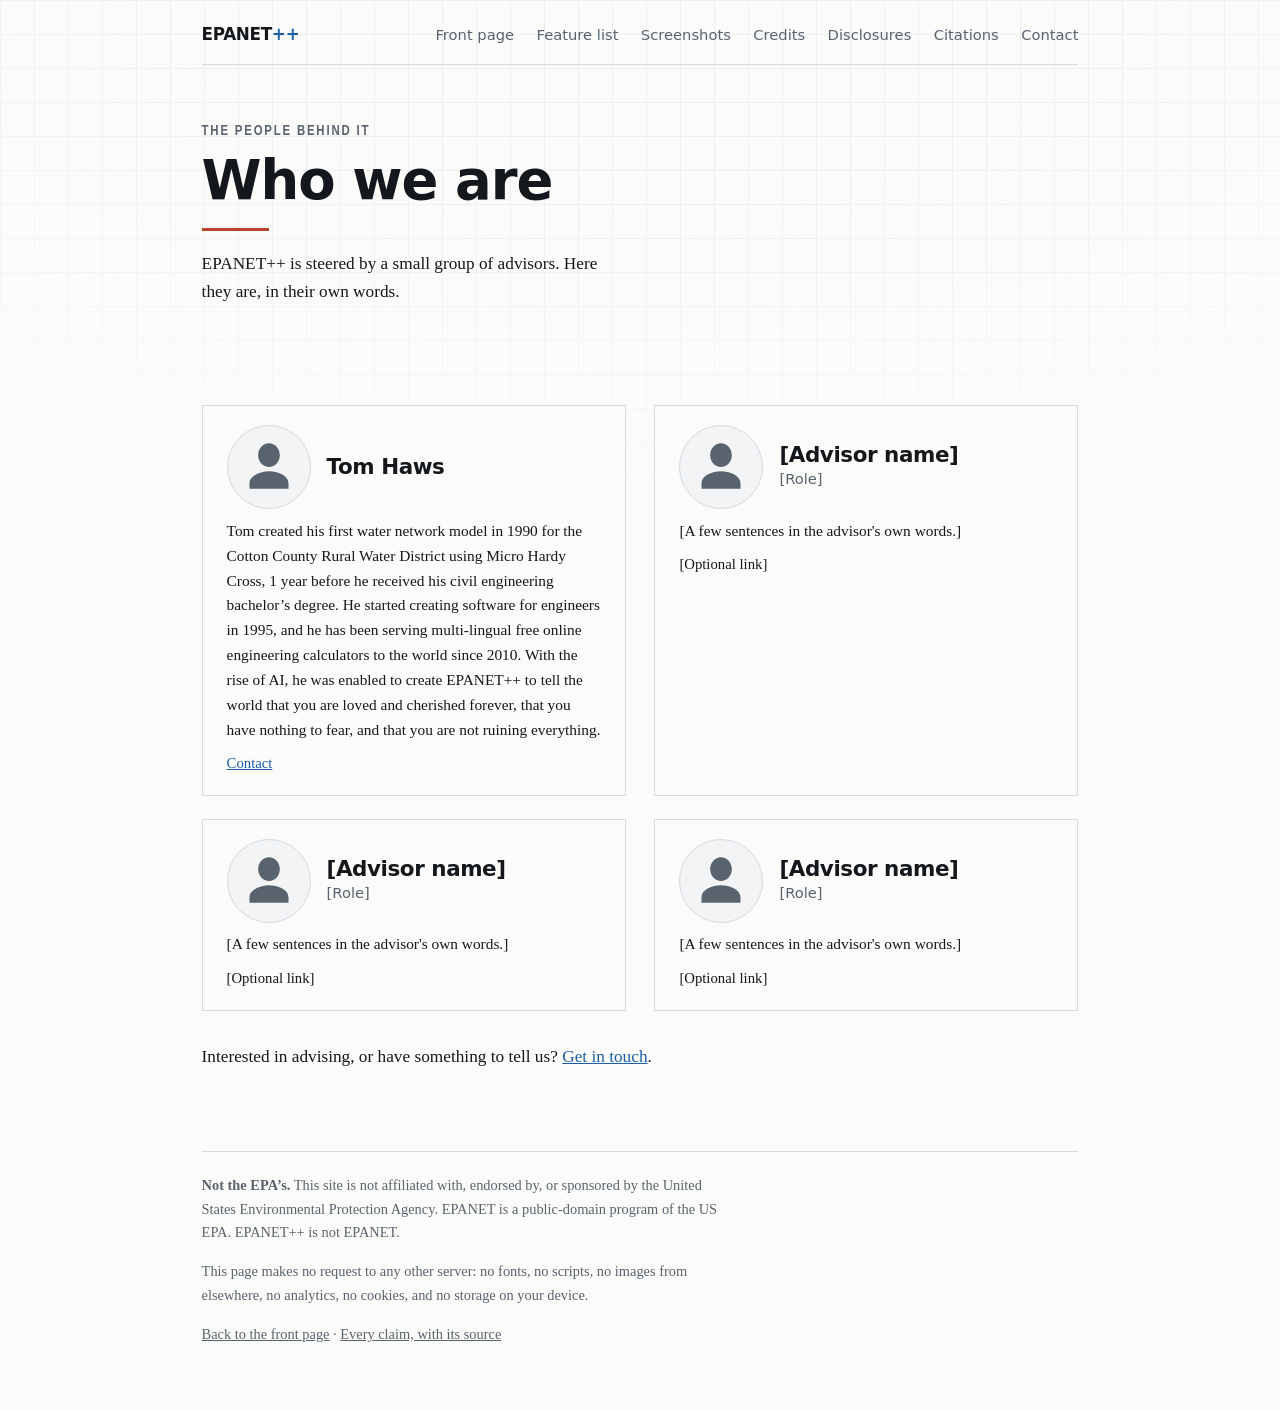
==== commit b140f795: "Advisors: Tom's card in his own words Co-Authored-By: Claude Opus 5.5 (1M context) <noreply@anthropi" ====
--- a/advisors.html
+++ b/advisors.html
@@ -98,16 +98,16 @@
 					<svg viewBox="0 0 24 24"><path d="M12 12c2.76 0 5-2.46 5-5.5S14.76 1 12 1 7 3.46 7 6.5 9.24 12 12 12zm0 2c-3.87 0-9 2.01-9 5.5V22h18v-2.5c0-3.49-5.13-5.5-9-5.5z"/></svg>
 				</div>
 				<div>
-					<h3>Tom Haws, P.E.</h3>
-					<p class="role">Founder</p>
+					<h3>Tom Haws</h3>
 				</div>
 			</div>
-			<p class="bio">Tom Haws wrote and copyrights EngCalcs, the calculator suite that
-			EPANET++ points to, starting in 2009, and has kept it under the GNU GPL v3 or later
-			the whole time. <!-- Tom: your role, in your words --><b>[Tom: your role, in your
-			words]</b> The software and this site are written with heavy use of AI. <!-- Tom: a sentence or two on what you bring as an advisor, beyond building it
-			--><b>[Tom: a sentence or two on what you bring as an advisor, beyond having built
-			it]</b></p>
+			<p class="bio">Tom created his first water network model in 1990 for the Cotton County
+			Rural Water District using Micro Hardy Cross, 1 year before he received his civil
+			engineering bachelor&rsquo;s degree. He started creating software for engineers in 1995,
+			and he has been serving multi-lingual free online engineering calculators to the world
+			since 2010. With the rise of AI, he was enabled to create EPANET++ to tell the world that
+			you are loved and cherished forever, that you have nothing to fear, and that you are not
+			ruining everything.</p>
 			<p class="more"><a href="https://hawsedc.com/engcalcs/contact.php">Contact</a></p>
 		</article>
 
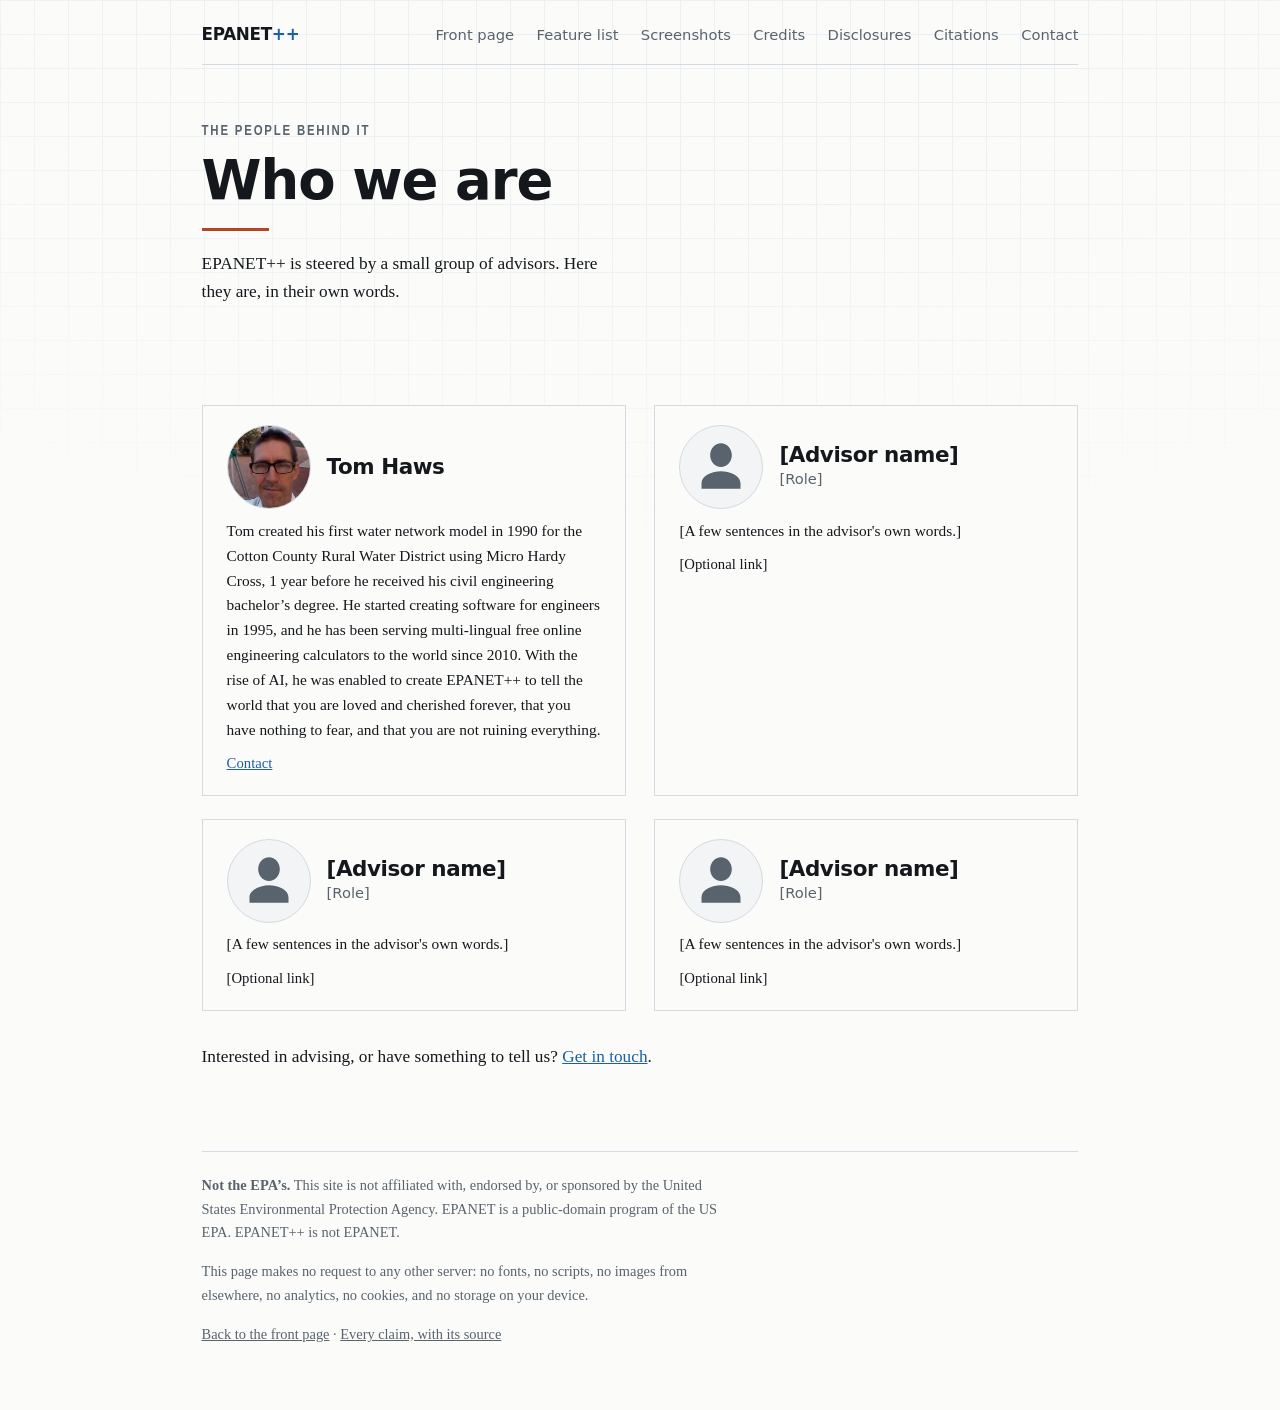
==== commit f8169ad0: "The water tower favicon; Tom's photo on his advisor card Co-Authored-By: Claude Opus 5.5 (1M context" ====
--- a/advisors.html
+++ b/advisors.html
@@ -46,6 +46,8 @@
 		flex: none;
 	}
 	.advisor .photo svg { width: 52px; height: 52px; fill: var(--ink-2); }
+	.advisor .photo { overflow: hidden; }
+	.advisor .photo img { width: 100%; height: 100%; object-fit: cover; display: block; }
 	.advisor .who { display: flex; align-items: center; gap: 1rem; }
 	.advisor h3 { margin: 0; }
 	.advisor .role { font-family: var(--sans); font-size: .92rem; color: var(--ink-2); margin: 0; }
@@ -94,9 +96,7 @@
 
 		<article class="advisor">
 			<div class="who">
-				<div class="photo" aria-hidden="true">
-					<svg viewBox="0 0 24 24"><path d="M12 12c2.76 0 5-2.46 5-5.5S14.76 1 12 1 7 3.46 7 6.5 9.24 12 12 12zm0 2c-3.87 0-9 2.01-9 5.5V22h18v-2.5c0-3.49-5.13-5.5-9-5.5z"/></svg>
-				</div>
+				<div class="photo"><img src="img/tom-haws.png" width="320" height="320" alt="Tom Haws beside a survey level on its tripod"></div>
 				<div>
 					<h3>Tom Haws</h3>
 				</div>
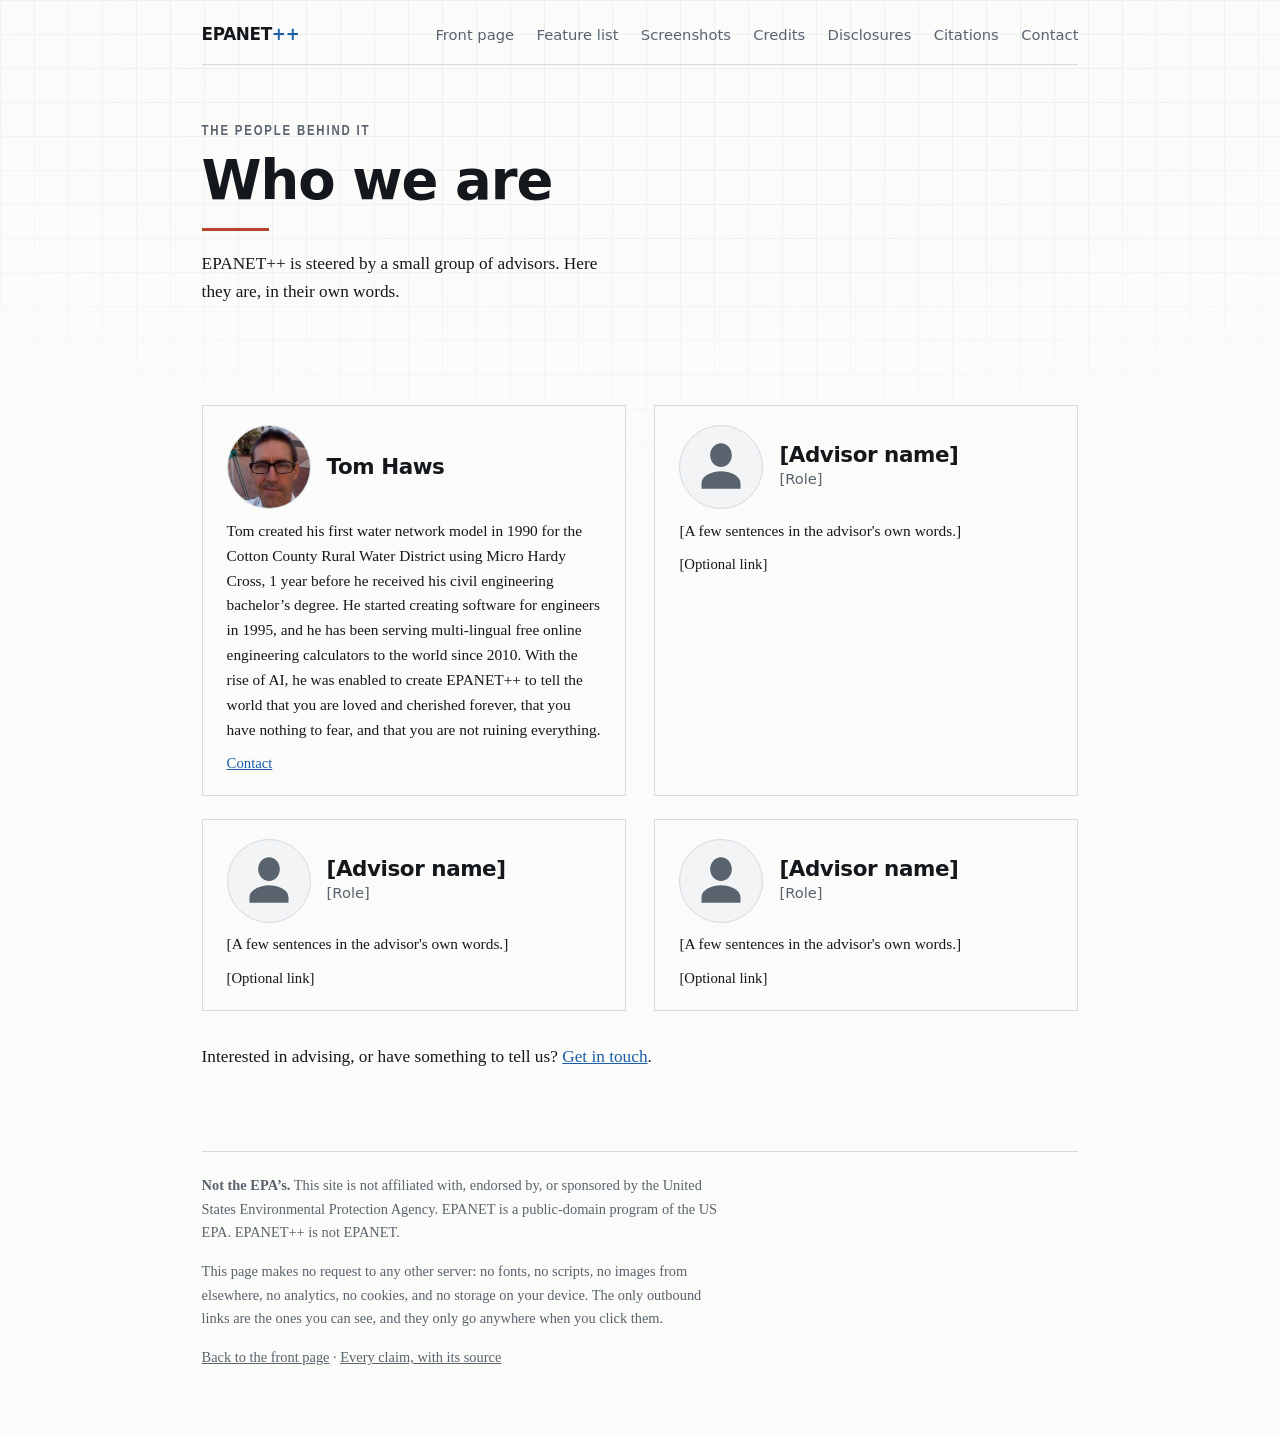
==== commit 23f02d2b: "Match LibreWaterNet: section gaps, Tom's wording, footer line Co-Authored-By: Claude Opus 5.5 (1M co" ====
--- a/advisors.html
+++ b/advisors.html
@@ -4,6 +4,8 @@
 <meta charset="utf-8">
 <meta name="viewport" content="width=device-width, initial-scale=1">
 <link rel="icon" href="favicon.svg" type="image/svg+xml">
+<link rel="icon" href="icon-192.png" type="image/png" sizes="192x192">
+<link rel="apple-touch-icon" href="icon-192.png">
 <title>Who we are</title>
 <meta name="description" content="The people advising EPANET++: who they are and what they bring.">
 <!-- NOT PUBLISHED YET. This page carries three placeholder advisor cards (2-4) that Tom Haws asked
@@ -166,7 +168,8 @@
 	United States Environmental Protection Agency. EPANET is a public-domain program of the US EPA.
 	EPANET++ is not EPANET.</p>
 	<p>This page makes no request to any other server: no fonts, no scripts, no images from
-	elsewhere, no analytics, no cookies, and no storage on your device.</p>
+	elsewhere, no analytics, no cookies, and no storage on your device. The only outbound
+	links are the ones you can see, and they only go anywhere when you click them.</p>
 	<p><a href="index.html">Back to the front page</a> &middot;
 	<a href="citations.html">Every claim, with its source</a></p>
 </footer>
--- a/style.css
+++ b/style.css
@@ -647,7 +647,7 @@
    width and centred rather than run to the measure. */
 
 /* ---- section ---- */
-section.act { margin: 0 0 26px; }
+section.act { margin: 0 0 13px; padding-top: clamp(1.2rem, 3vw, 2rem); }
 .act > h2 {
 	font-family: var(--cond);
 	font-weight: 600; font-size: var(--step--1);
